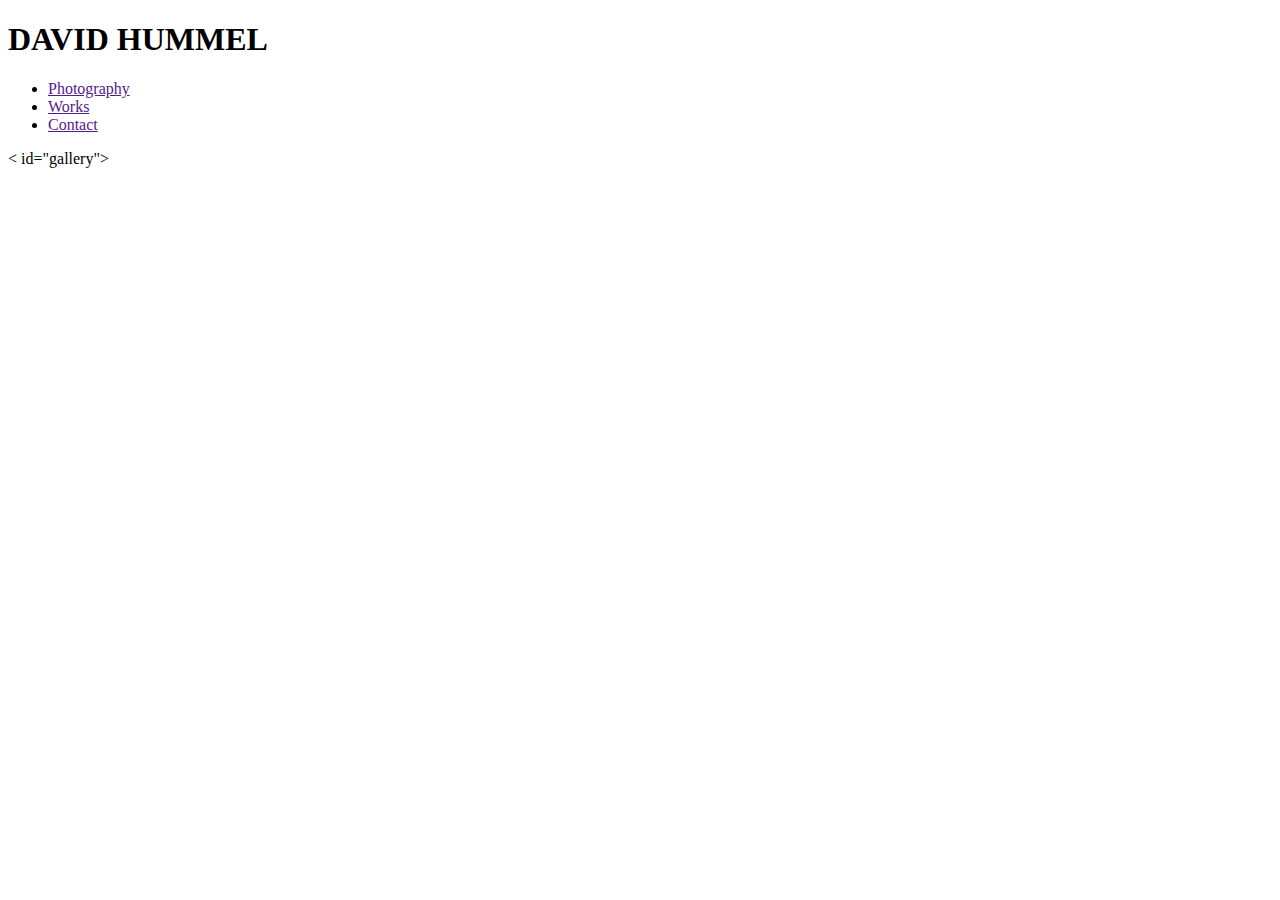
==== index.html @ 00e7baa5 "Layout Setup" ====
<!DOCTYPE html>
<html lang="en">
<head>
    <link ref="stylesheet" href="reset.css">
    <link ref="stylesheet" href="style.css">
    <meta charset="UTF-8">
    <meta name="viewport" content="width=device-width, initial-scale=1.0">
    <title>Document</title>
</head>
<body>
    <main>

        <div id="header">
            <h1>
                DAVID HUMMEL
            </h1>

            <div id="nav-bar">
                <ul id="list">
                    <li class="list"><a href="" class="nav-button">Photography</a></li>

                    <li class="list"><a href="" class="nav-button">Works</a></li>

                    <li class="list"><a href="" class="nav-button">Contact</a></li>
                </ul>
            </div>
        </div>
        < id="gallery">
            
            <div class="img-div">
                <img src="" alt="">
            </div>
            
            <div class="img-div">
                <img src="" alt="">
            </div>
            
            <div class="img-div">
                <img src="" alt="">
            </div>
            
            <div class="img-div">
                <img src="" alt="">
            </div>
            
            <div class="img-div">
                <img src="" alt="">
            </div>
            
            <div class="img-div">
                <img src="" alt="">
            </div>
            
            <div class="img-div">
                <img src="" alt="">
            </div>
        </>
    </main>
</body>
</html>
---- style.css ----
#header {
}
#nav-bar {
  display: flex;
  justify-content: space-around;
}
.nav-button {
}
.list {
  list-style-type: none;
}
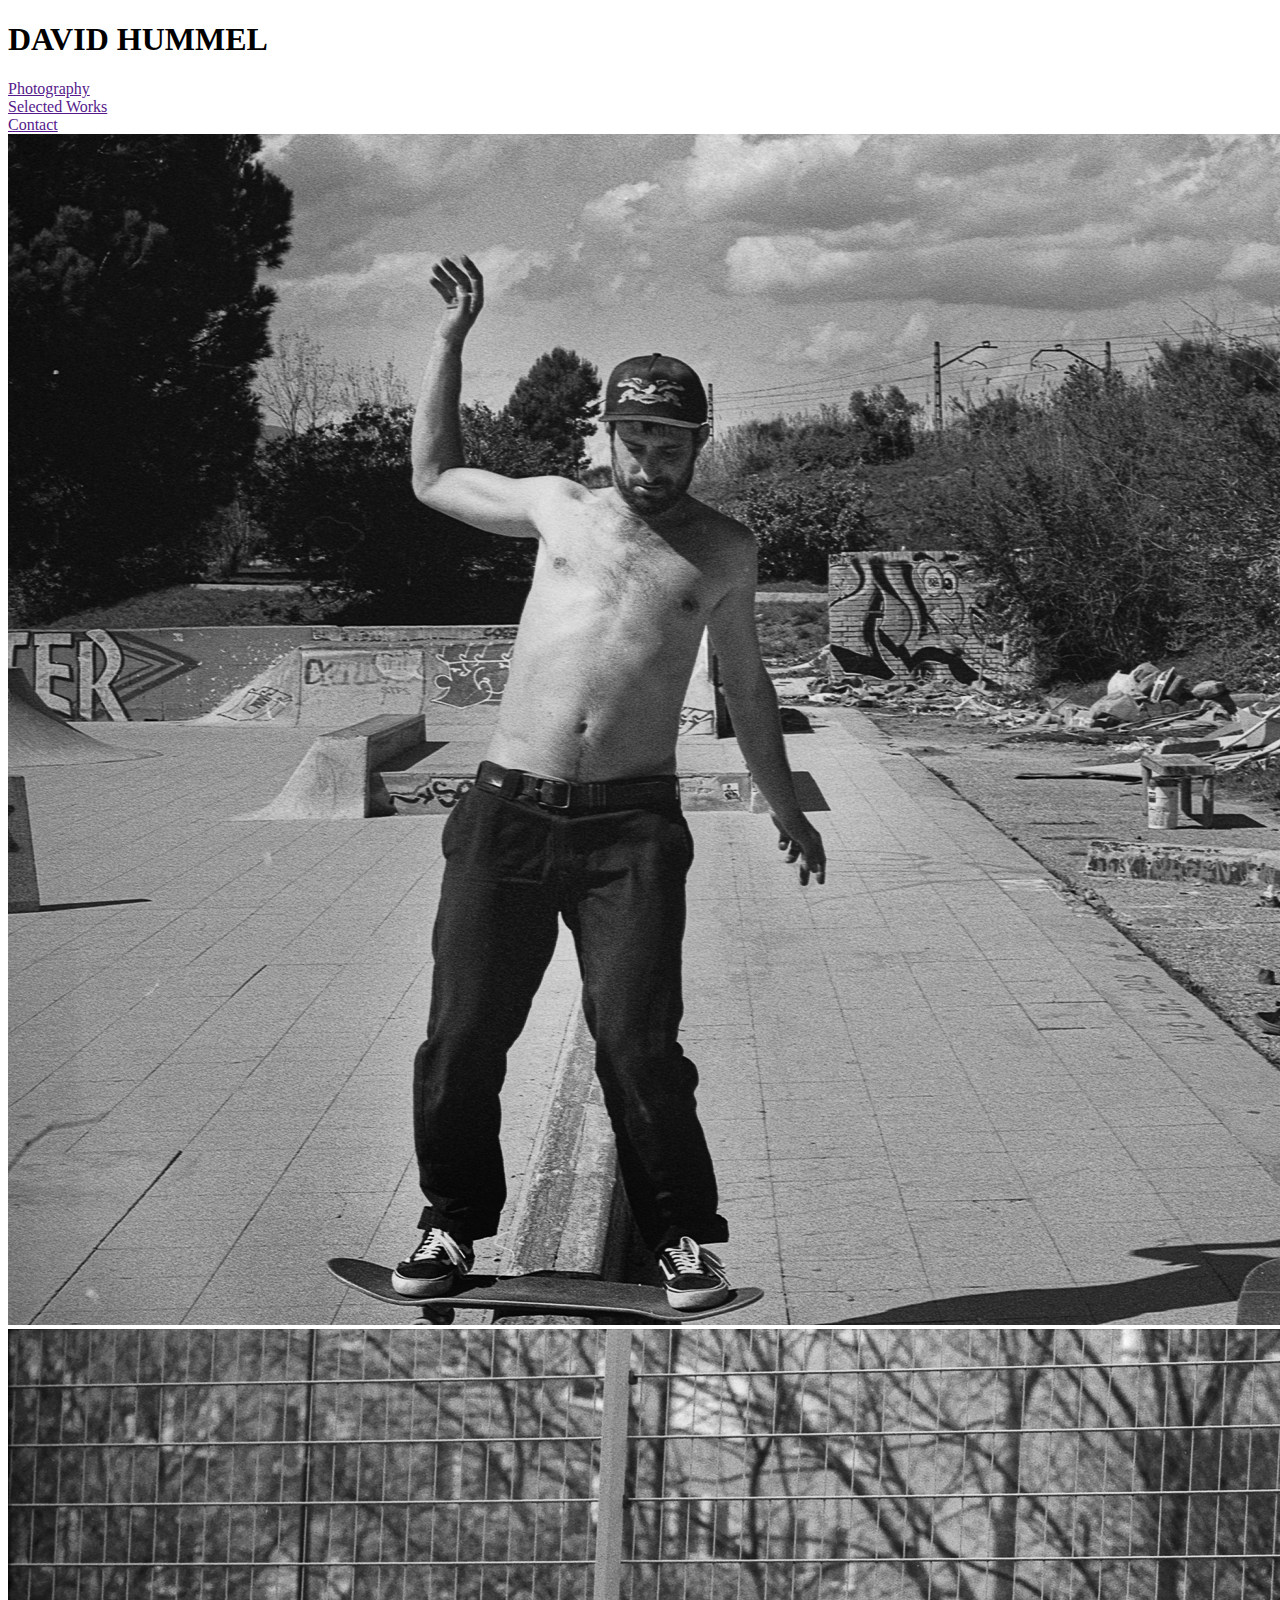
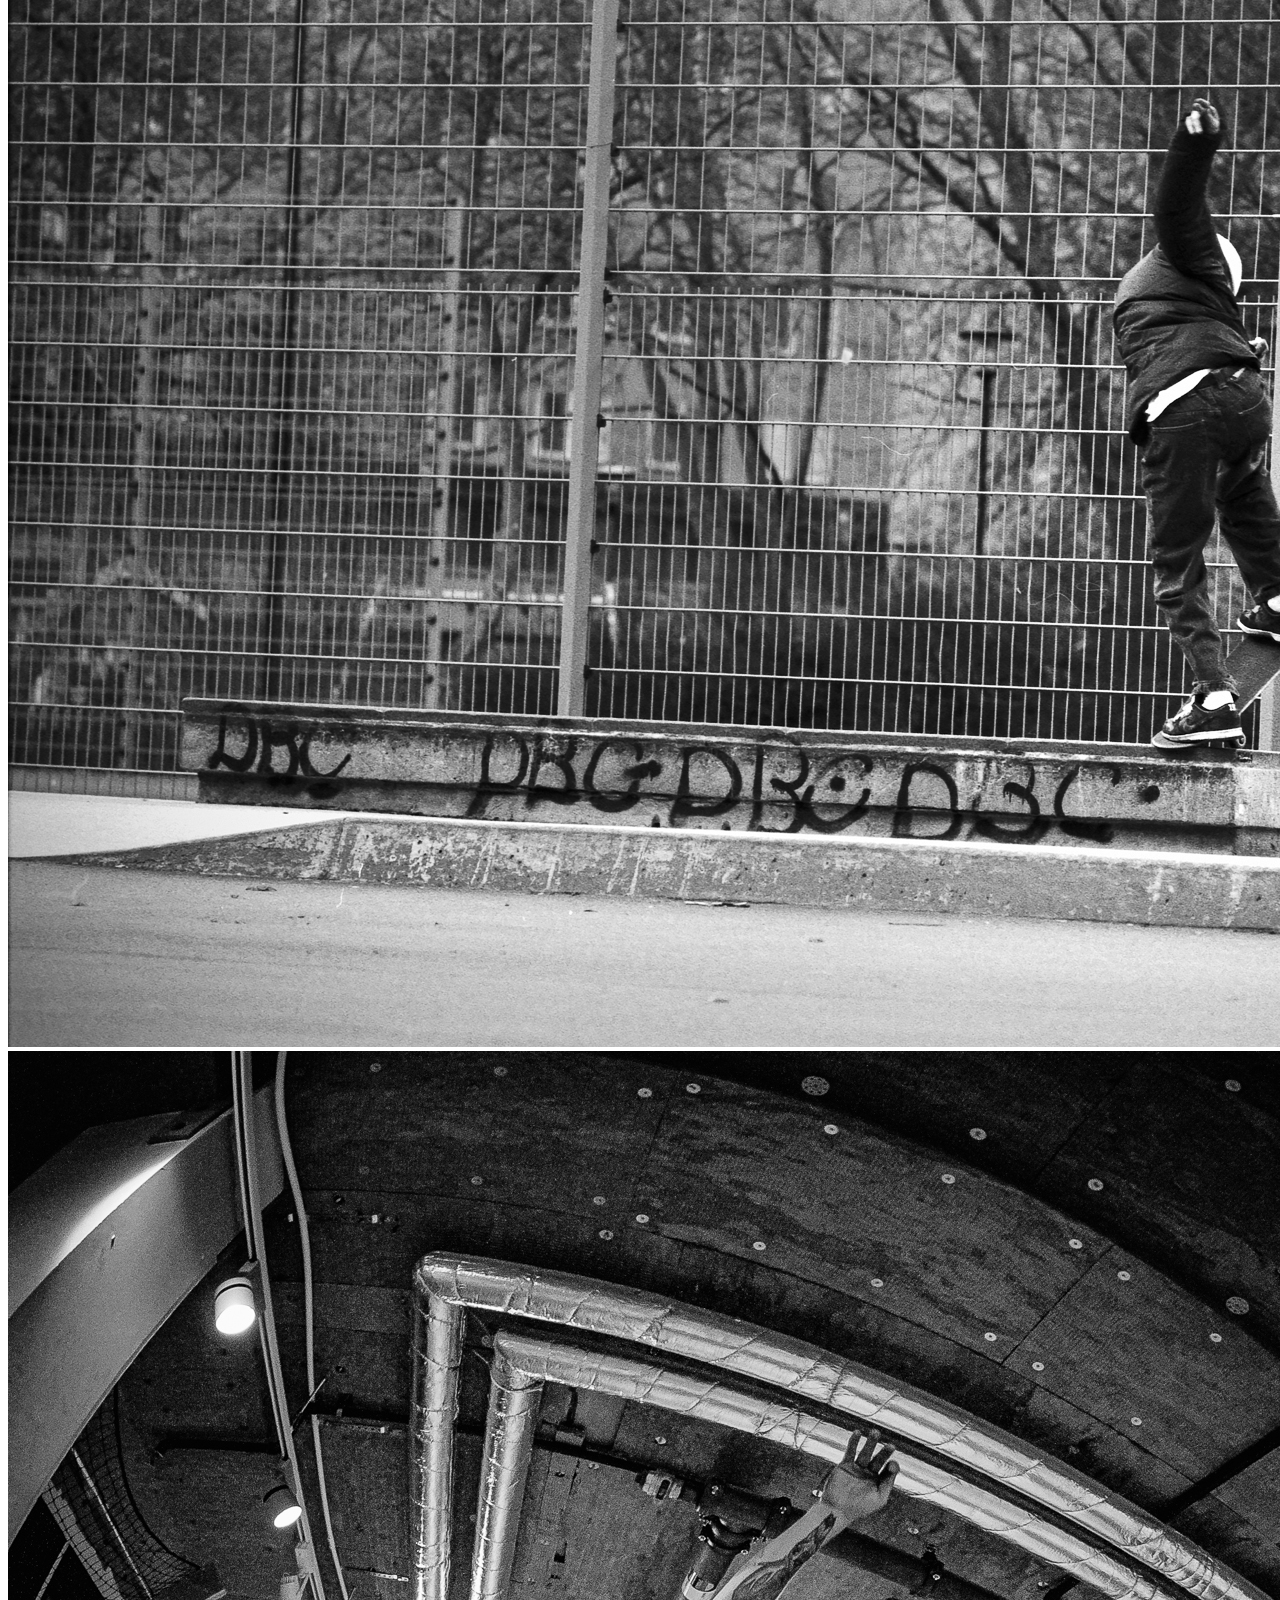
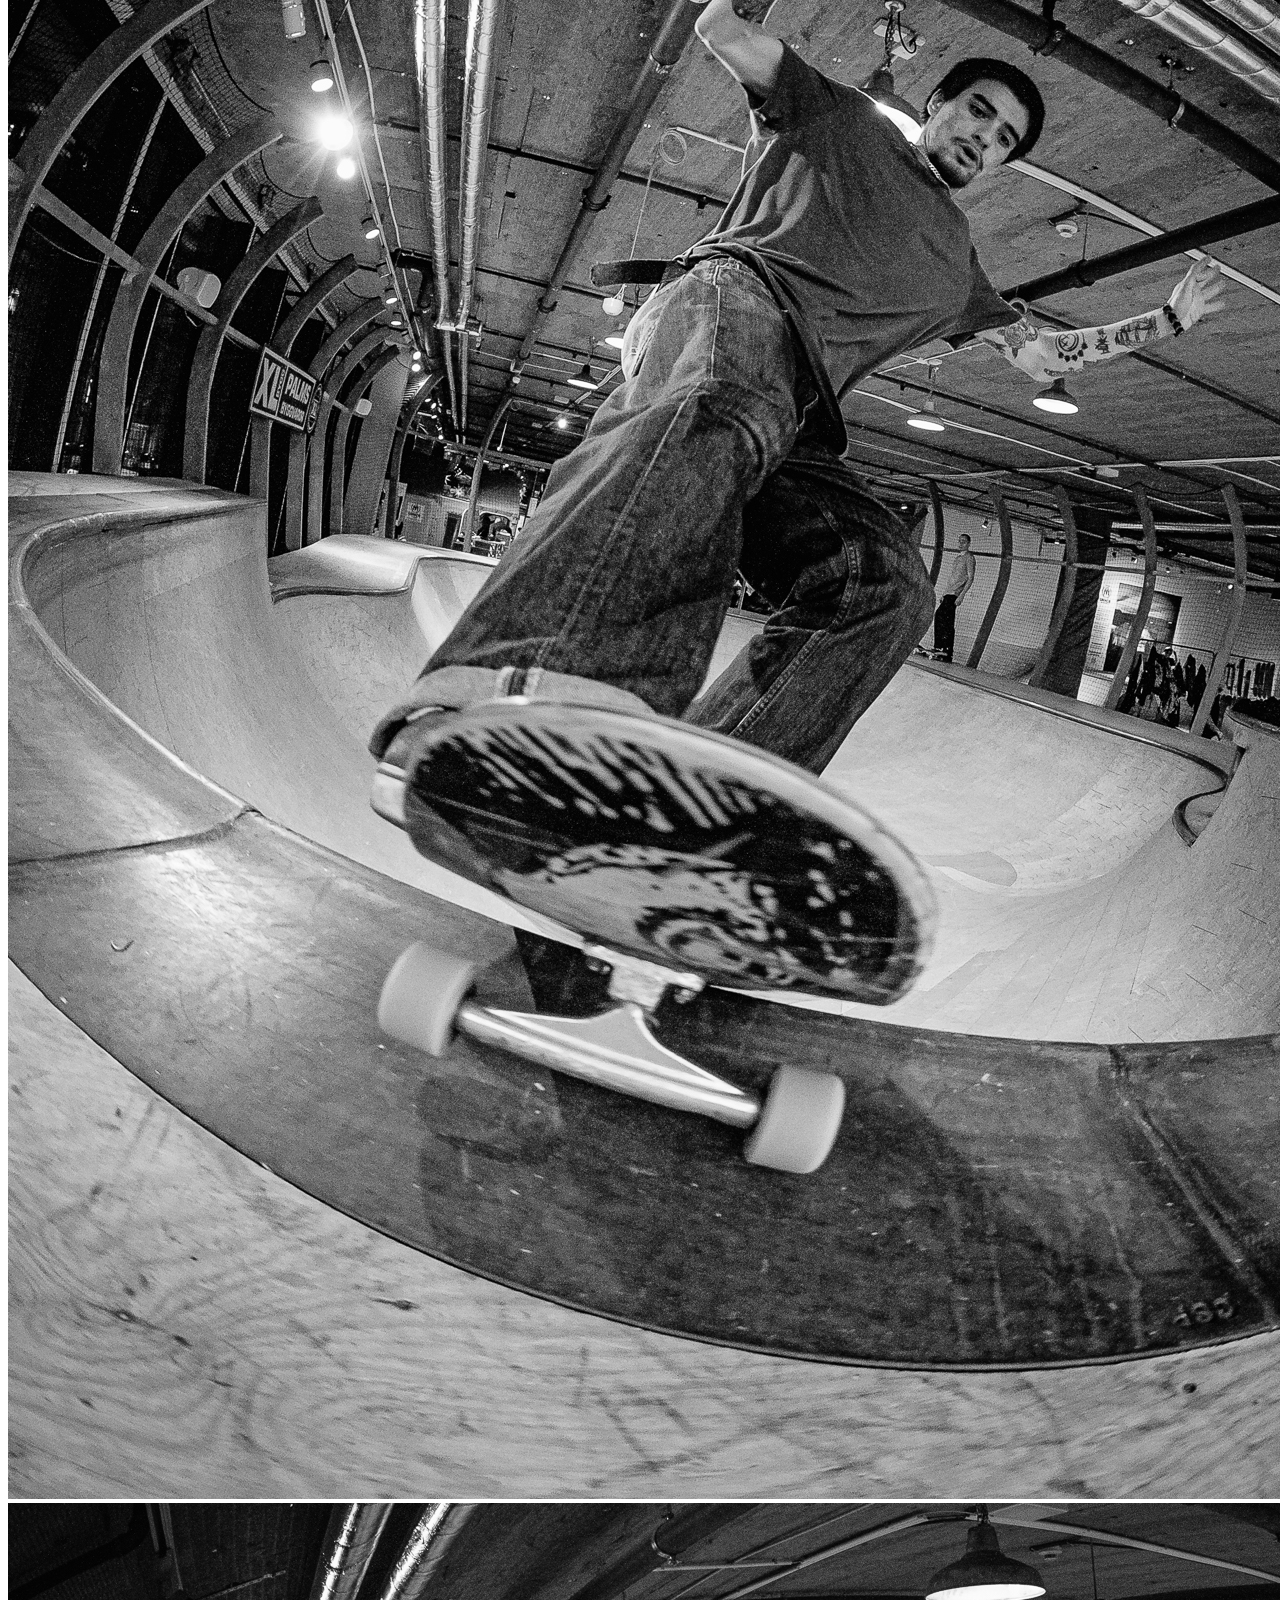
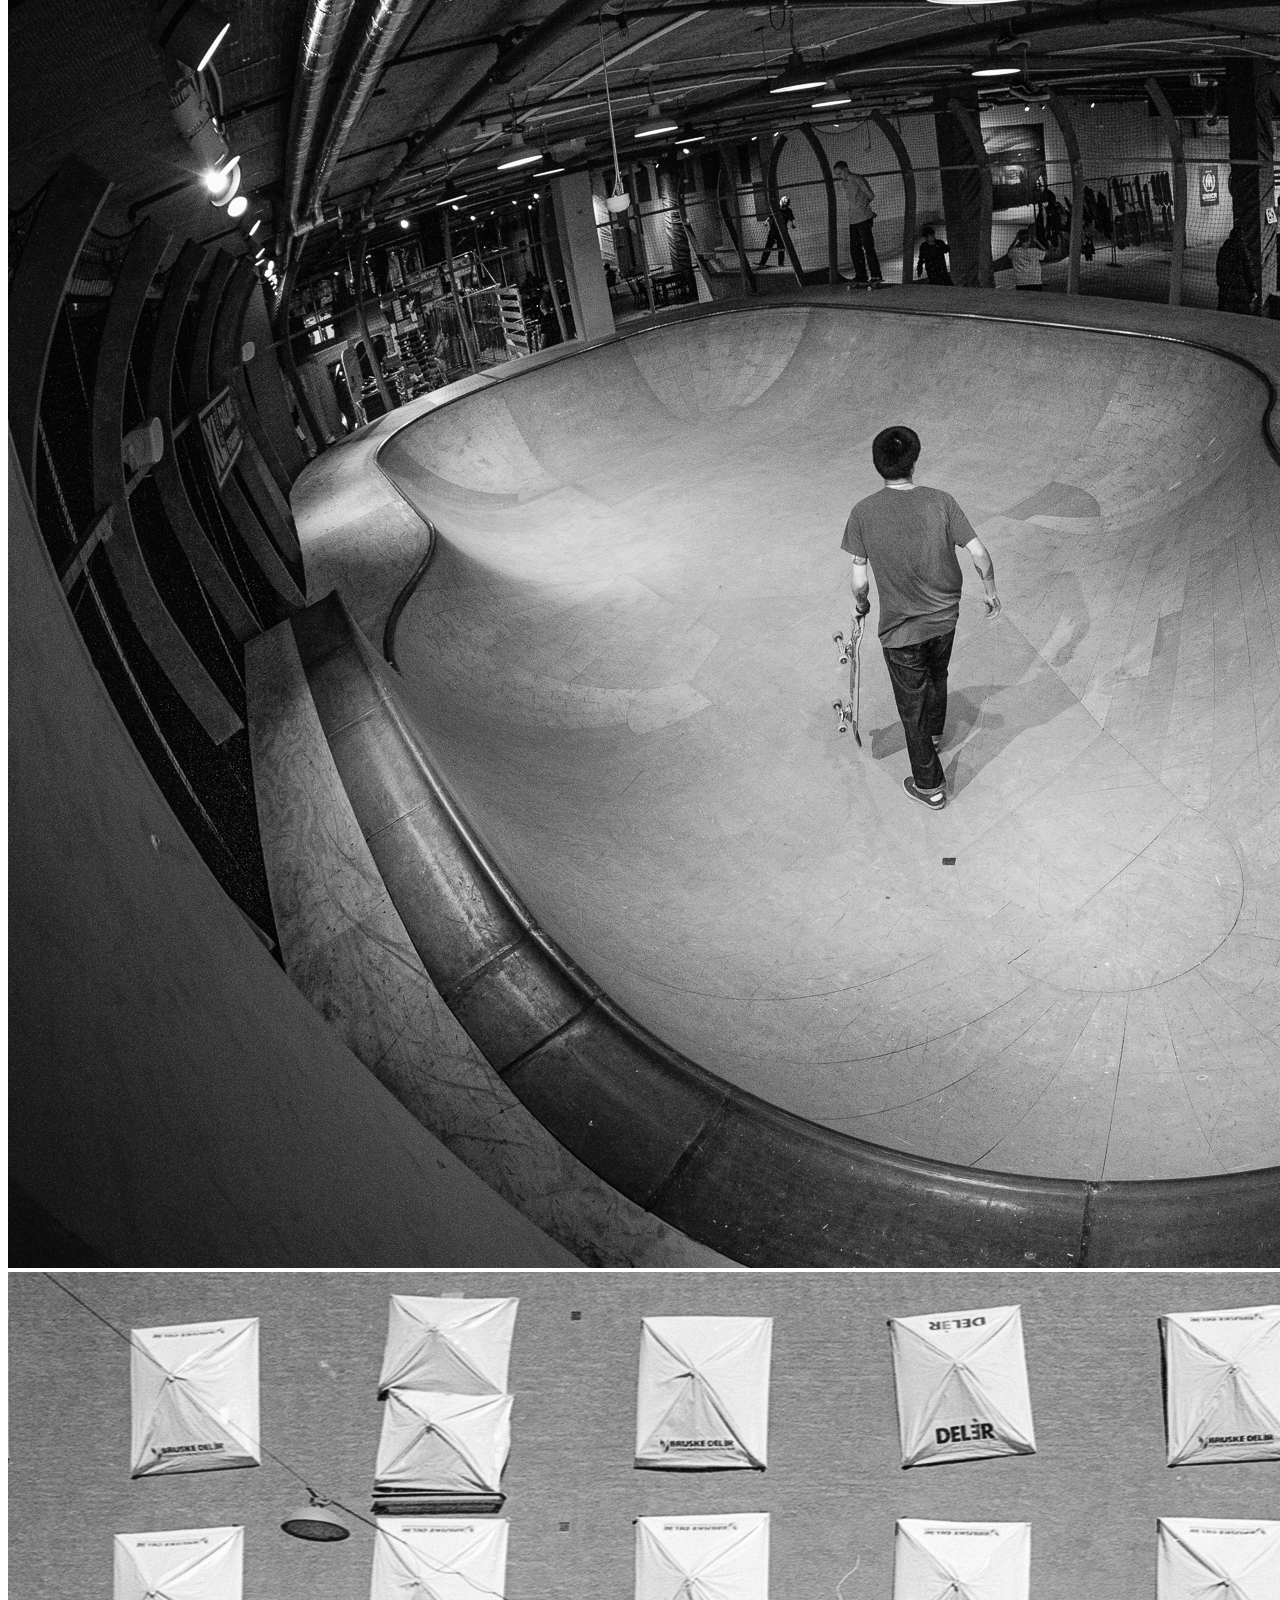
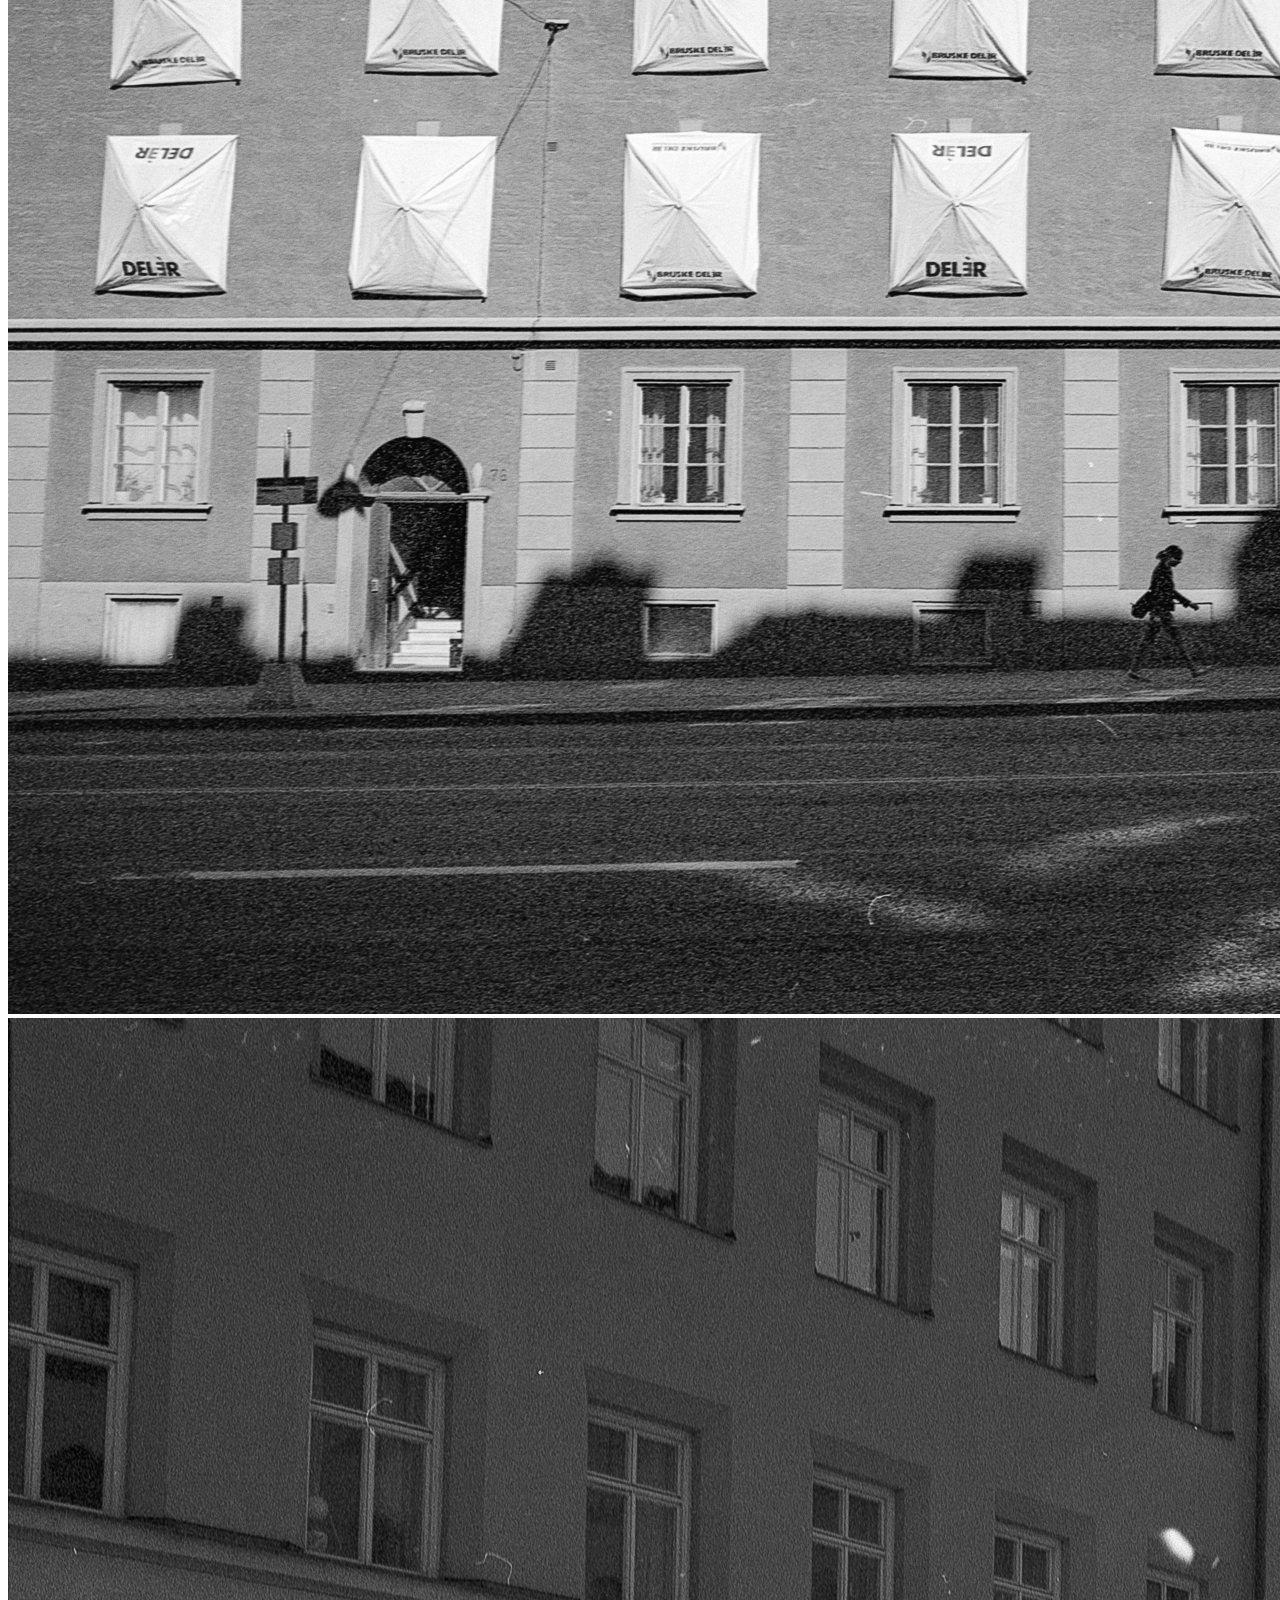
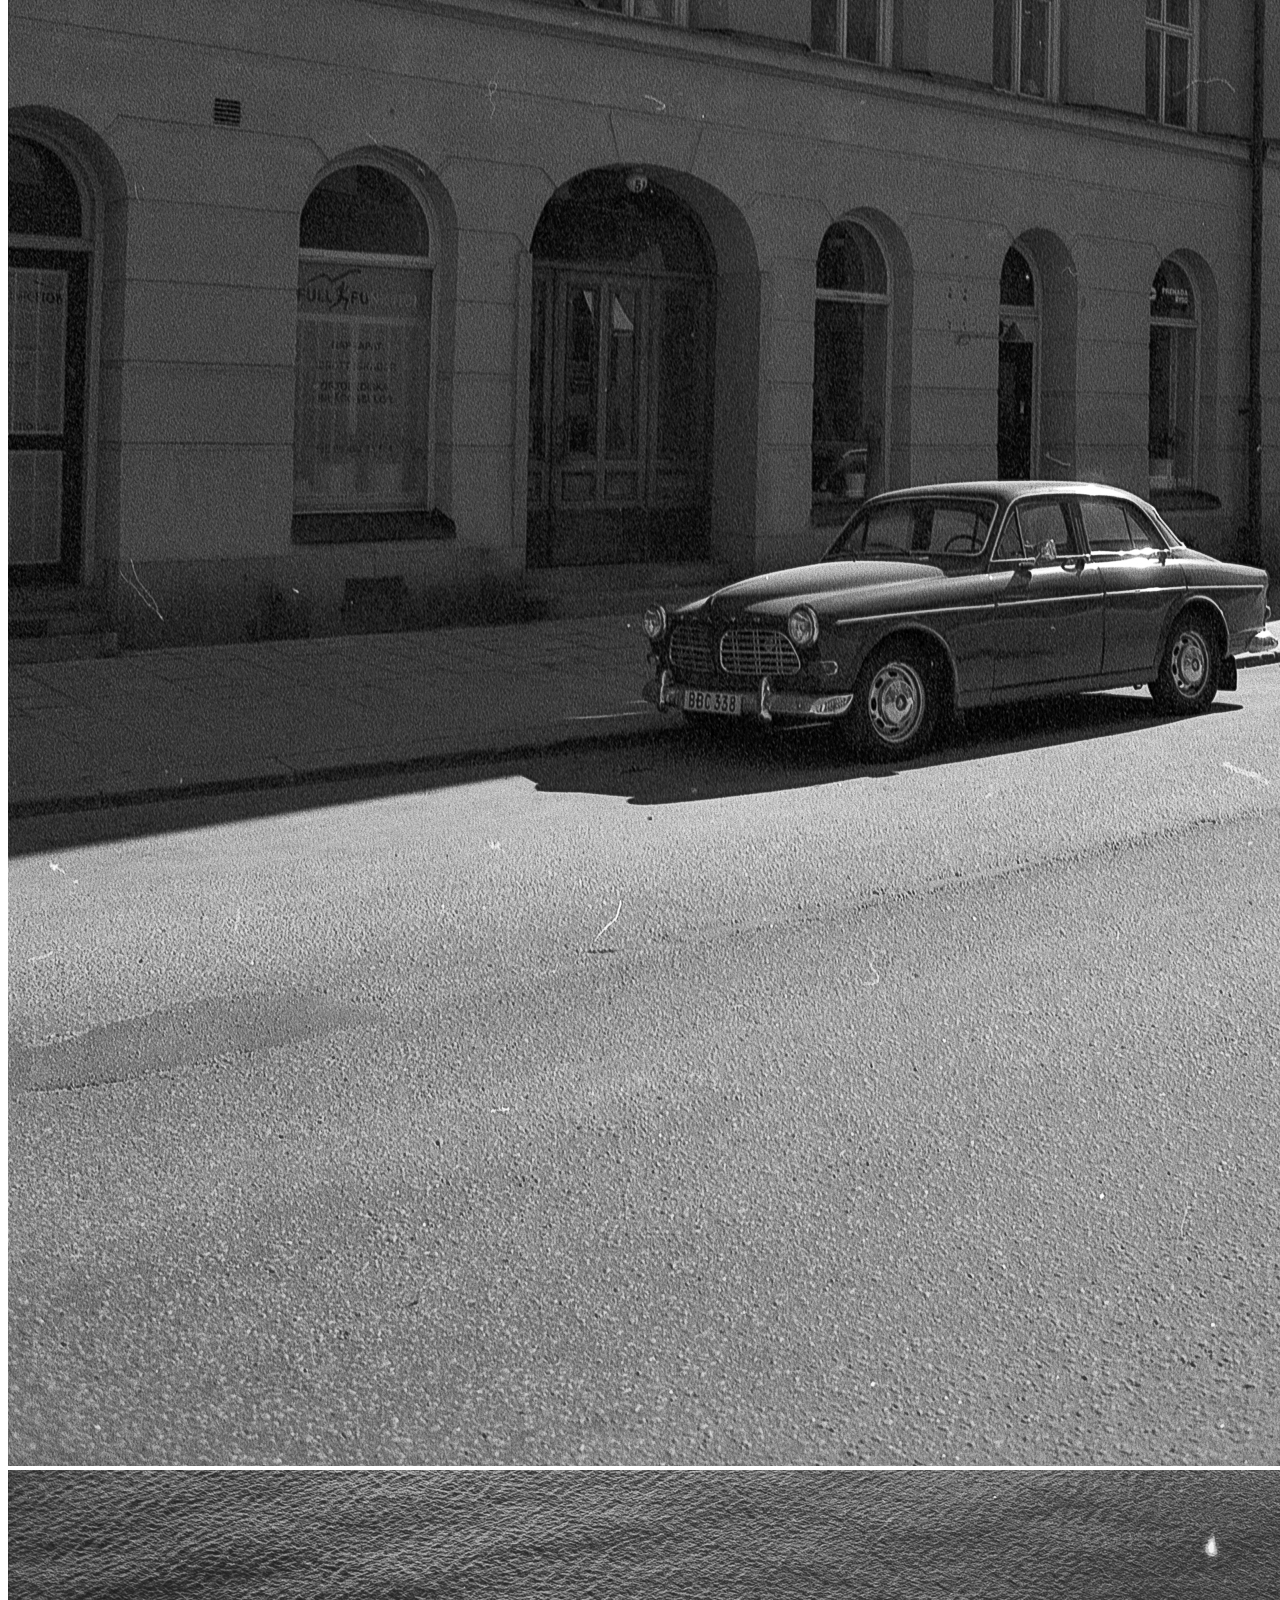
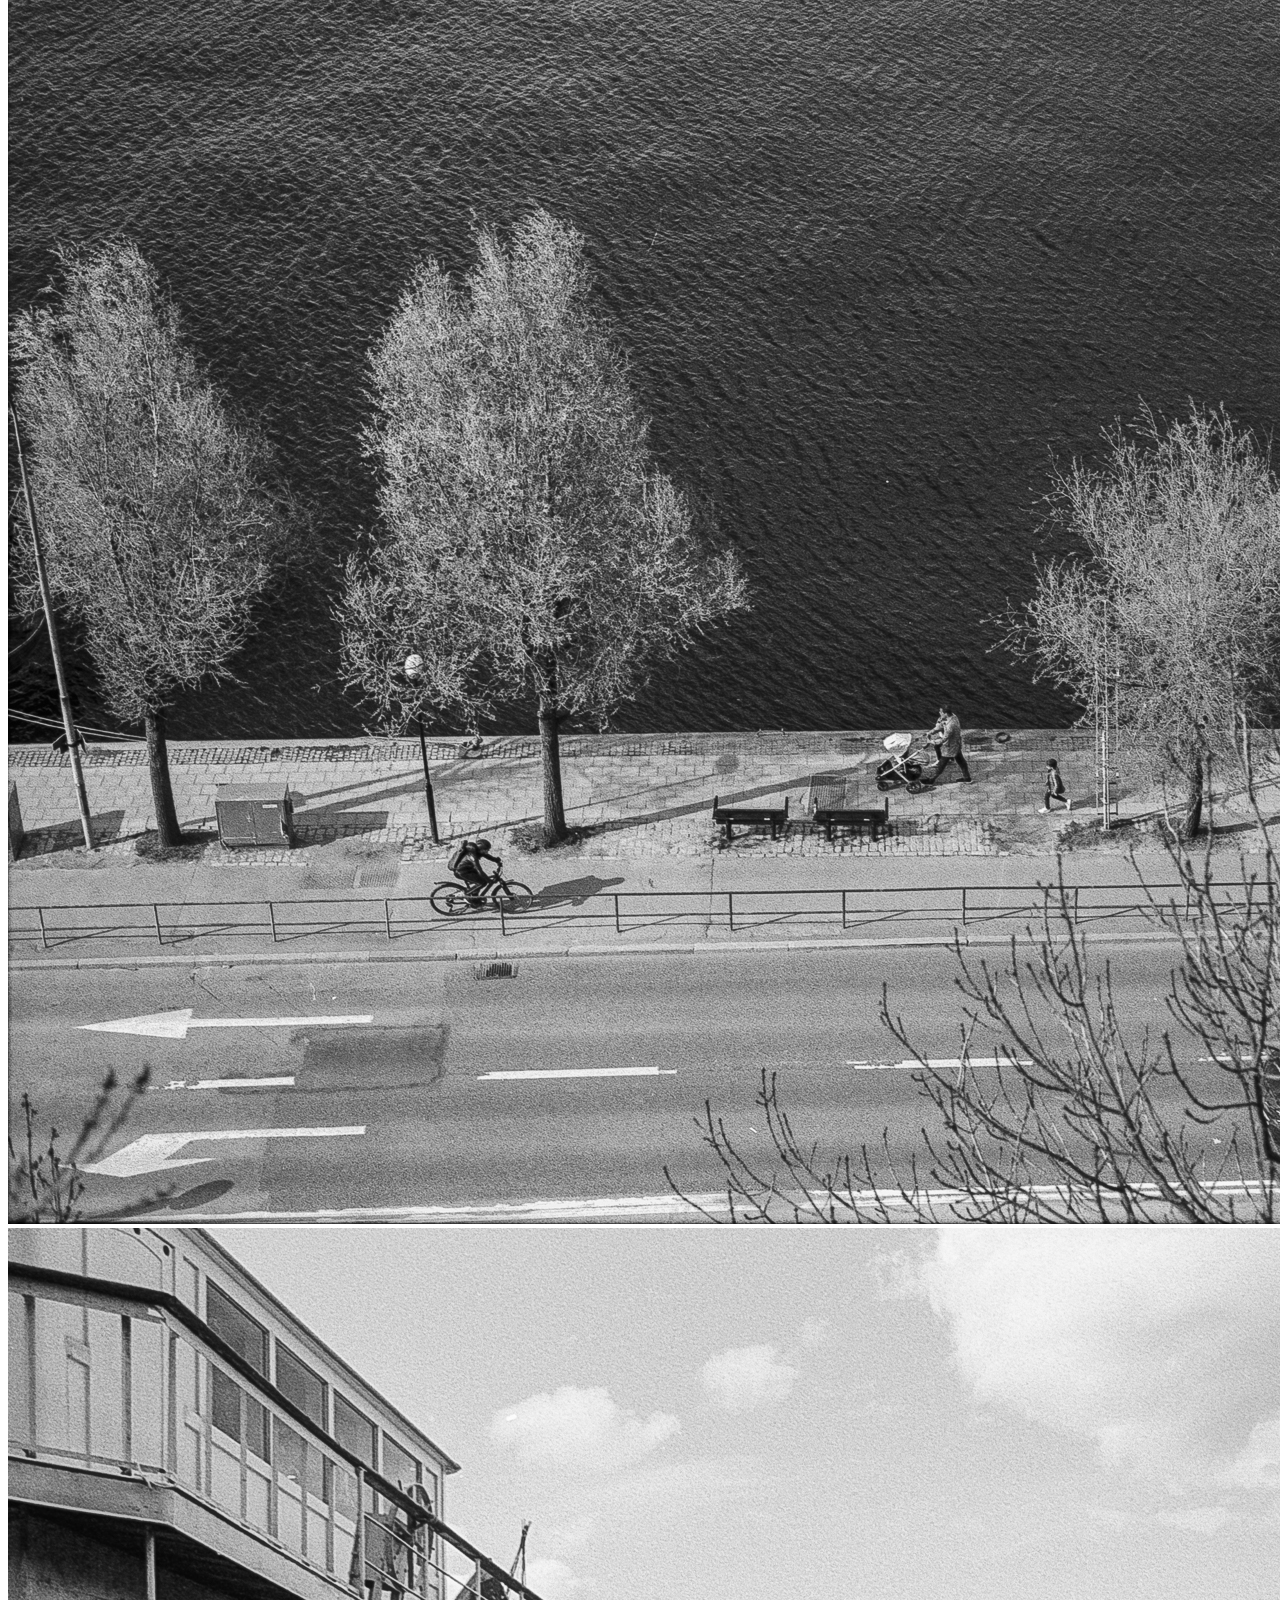
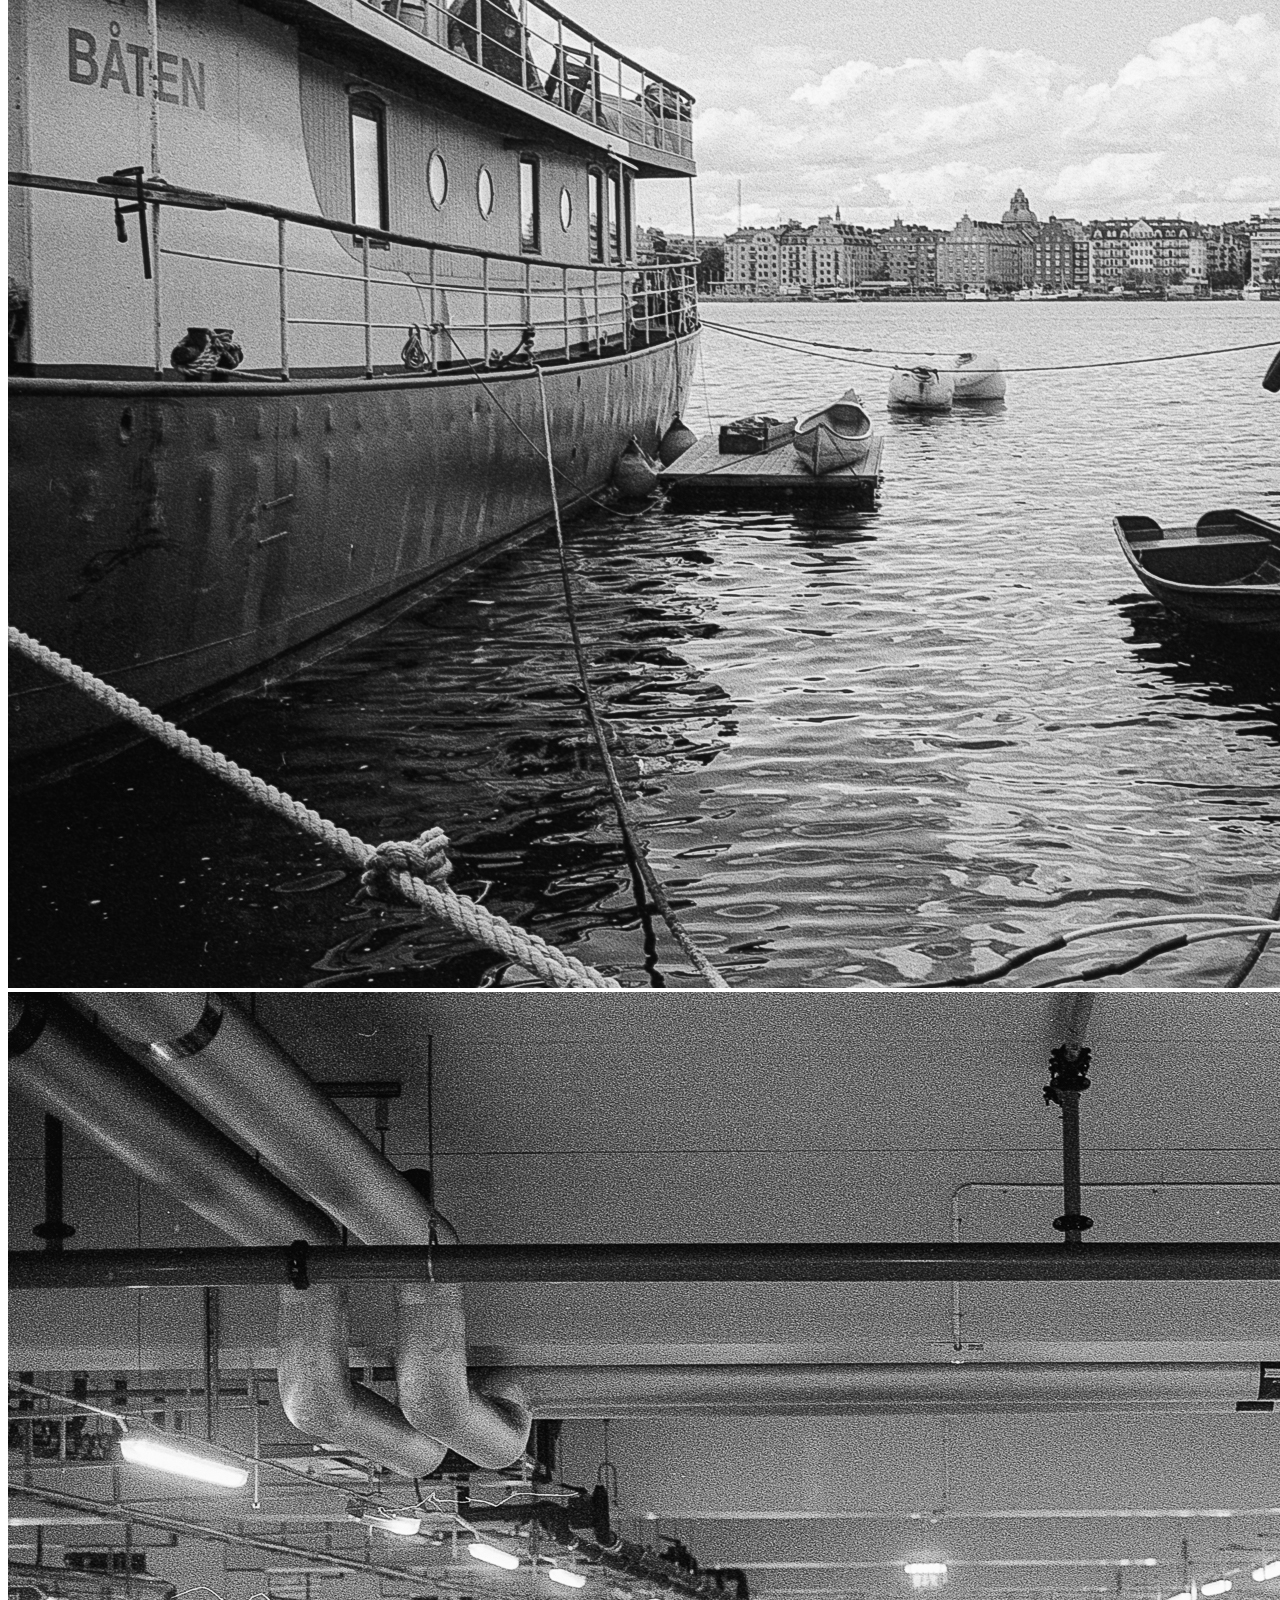
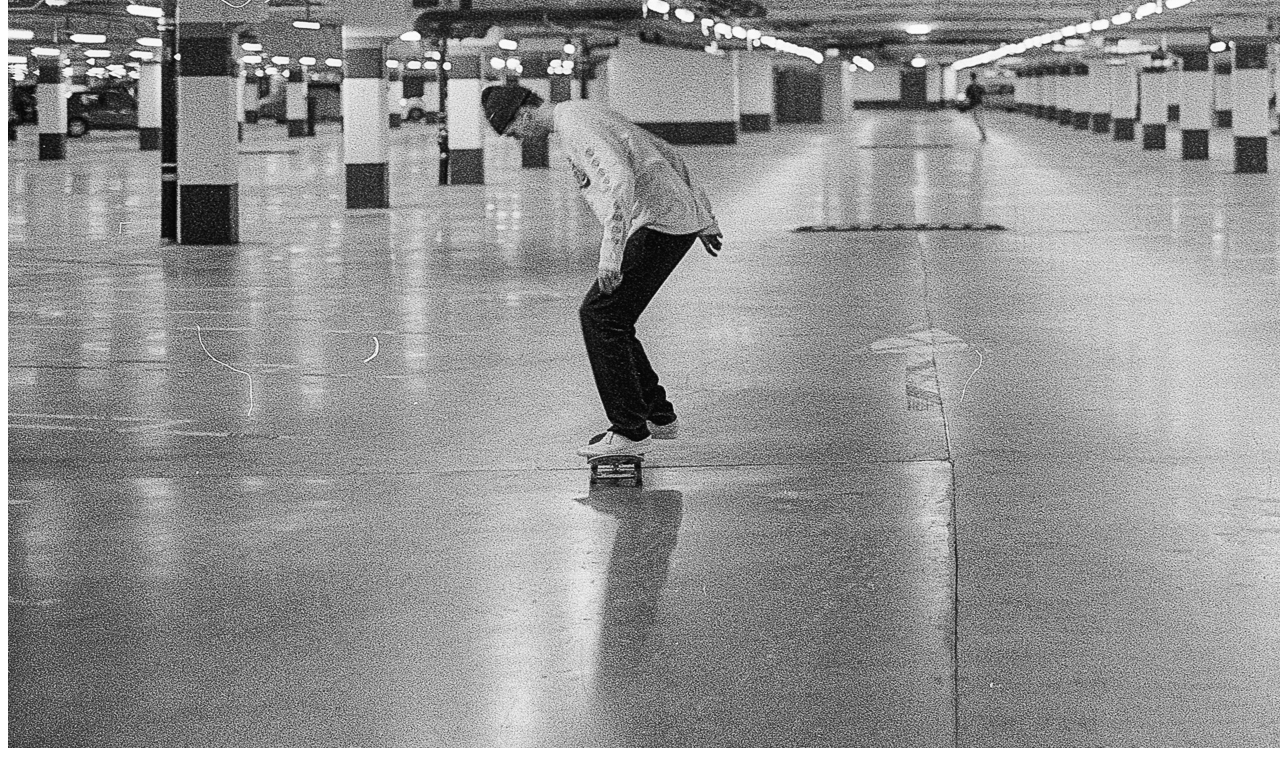
==== commit 65f96fbe: "navbar, lightbox, header" ====
--- a/index.html
+++ b/index.html
@@ -1,60 +1,69 @@
 <!DOCTYPE html>
 <html lang="en">
 <head>
-    <link ref="stylesheet" href="reset.css">
-    <link ref="stylesheet" href="style.css">
+  <link href="css/style.css" ref="stylesheet">
+  <link href="css/lightbox.min.css" ref="stylesheet">
+  <script src="js/lightbox-plus-jquery.min.js"></script>
     <meta charset="UTF-8">
     <meta name="viewport" content="width=device-width, initial-scale=1.0">
-    <title>Document</title>
+    <title>Index</title>
+    
+ 
+    
+
 </head>
 <body>
-    <main>
+    <div id="head">
+    <h1 id="header">DAVID HUMMEL</h1>
+    </div>
+    <div id="nav-bar">
+        <div class="button">
+            <a href="" class="nav-link">Photography</a>
+        </div>
+        <div class="button">
+            <a href="" class="nav-link">Selected Works</a>
+        </div>
+        <div class="button">
+            <a href="" class="nav-link">Contact</a>
+        </div>
 
-        <div id="header">
-            <h1>
-                DAVID HUMMEL
-            </h1>
+    </div>
+    <div id="gallery">
+        <a href="photos-large/monochrome-1.jpg" data-lightbox="mygallery">
+            <img src="photos-small/Thumbnail-1.jpg">
+        </a>
 
-            <div id="nav-bar">
-                <ul id="list">
-                    <li class="list"><a href="" class="nav-button">Photography</a></li>
+        <a href="photos-large/monochrome-2.jpg" data-lightbox="mygallery">
+            <img src="photos-small/Thumbnail-2.jpg">
+        </a>
 
-                    <li class="list"><a href="" class="nav-button">Works</a></li>
+        <a href="photos-large/monochrome-3.jpg" data-lightbox="mygallery">
+            <img src="photos-small/Thumbnail-3.jpg">
+        </a>
 
-                    <li class="list"><a href="" class="nav-button">Contact</a></li>
-                </ul>
-            </div>
-        </div>
-        < id="gallery">
-            
-            <div class="img-div">
-                <img src="" alt="">
-            </div>
-            
-            <div class="img-div">
-                <img src="" alt="">
-            </div>
-            
-            <div class="img-div">
-                <img src="" alt="">
-            </div>
-            
-            <div class="img-div">
-                <img src="" alt="">
-            </div>
-            
-            <div class="img-div">
-                <img src="" alt="">
-            </div>
-            
-            <div class="img-div">
-                <img src="" alt="">
-            </div>
-            
-            <div class="img-div">
-                <img src="" alt="">
-            </div>
-        </>
-    </main>
+        <a href="photos-large/monochrome-4.jpg" data-lightbox="mygallery">
+            <img src="photos-small/Thumbnail-4.jpg">
+        </a>
+        
+        <a href="photos-large/monochrome-5.jpg" data-lightbox="mygallery">
+            <img src="photos-small/Thumbnail-5.jpg">
+        </a>
+        
+        <a href="photos-large/monochrome-6.jpg" data-lightbox="mygallery">
+            <img src="photos-small/Thumbnail-6.jpg">
+        </a>
+
+        <a href="photos-large/monochrome-7.jpg" data-lightbox="mygallery">
+            <img src="photos-small/Thumbnail-7.jpg">
+        </a>
+        <a href="photos-large/monochrome-8.jpg" data-lightbox="mygallery">
+            <img src="photos-small/Thumbnail-8.jpg">
+        </a>
+
+        <a href="photos-large/monochrome-9.jpg" data-lightbox="mygallery">
+            <img src="photos-small/Thumbnail-9.jpg">
+        </a>
+    </div>
+    
 </body>
 </html>--- a/css/style.css
+++ b/css/style.css
@@ -0,0 +1,43 @@
+#head {
+  width: 100%;
+  margin-bottom: 0%;
+}
+#header {
+  text-align: center;
+  font-size: 350%;
+  margin-bottom: 0%;
+}
+#nav-bar {
+  display: flex;
+  justify-content: center;
+  width: 100%;
+  margin: 0%;
+  padding: 0%;
+}
+.nav-link {
+  text-decoration: none;
+  color: #000000;
+  font-size: 100%;
+}
+a:hover {
+  color: #000000;
+  font-size: 105%;
+}
+
+.button {
+  margin-left: 2%;
+  margin-right: 2%;
+  margin-top: 0%;
+  padding: 0%;
+}
+#gallery {
+  margin: 10px 50px;
+}
+img {
+  transition: 0.5s;
+  padding: 10px;
+  width: 24%;
+}
+#gallery img:hover {
+  transform: scale(1.03);
+}
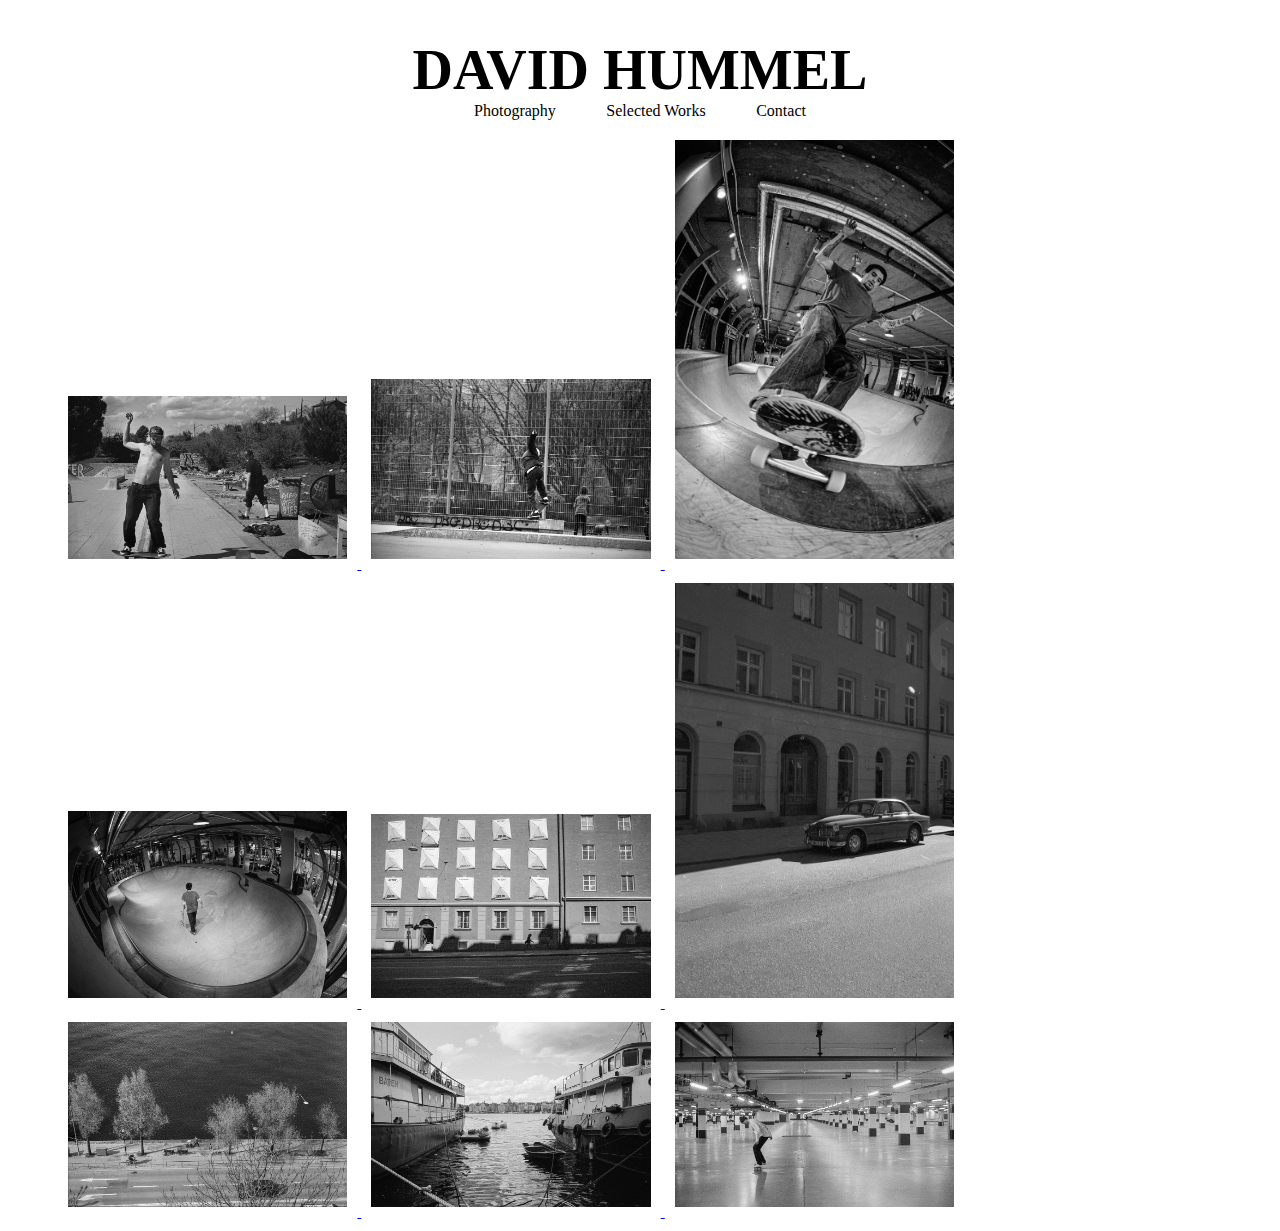
==== commit c1655da8: "fix bug stylesheet link" ====
--- a/index.html
+++ b/index.html
@@ -1,8 +1,8 @@
 <!DOCTYPE html>
 <html lang="en">
 <head>
-  <link href="css/style.css" ref="stylesheet">
-  <link href="css/lightbox.min.css" ref="stylesheet">
+  <link href="css/style.css" rel="stylesheet" type="text/css" media="screen">
+  <link href="css/lightbox.min.css" rel="stylesheet">
   <script src="js/lightbox-plus-jquery.min.js"></script>
     <meta charset="UTF-8">
     <meta name="viewport" content="width=device-width, initial-scale=1.0">
--- a/css/style.css
+++ b/css/style.css
@@ -38,6 +38,6 @@
   padding: 10px;
   width: 24%;
 }
-#gallery img:hover {
+img:hover {
   transform: scale(1.03);
 }
